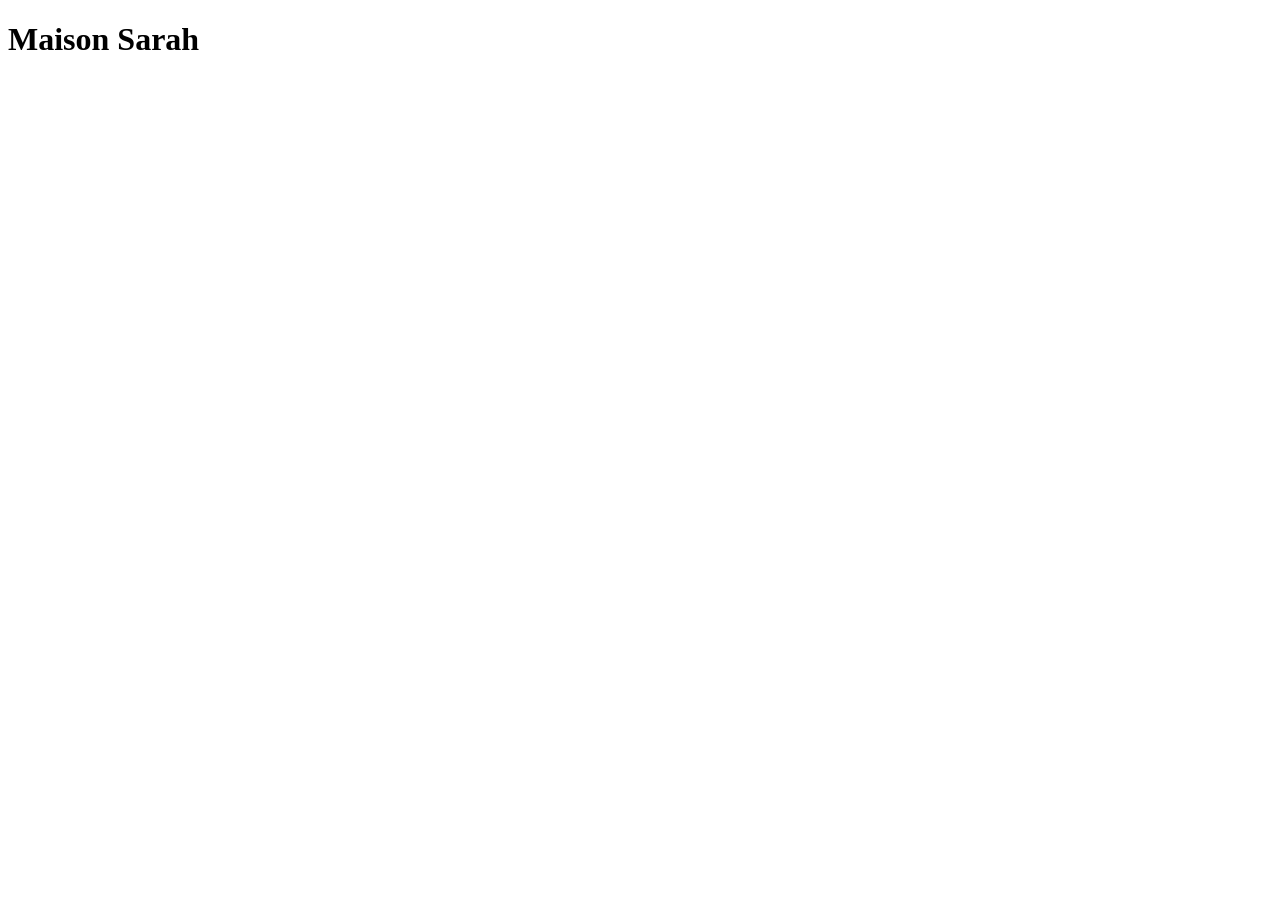
==== index.html @ 793e44ba "Create Maison Sarah home page" ====
<!doctype html>
<html lang="en">
  <head>
    <meta charset="UTF-8" />
    <meta name="viewport" content="width=device-width, initial-scale=1.0" />
    <title>Maison Sarah</title>
  </head>
  <body>
    <h1>Maison Sarah</h1>
  </body>
</html>
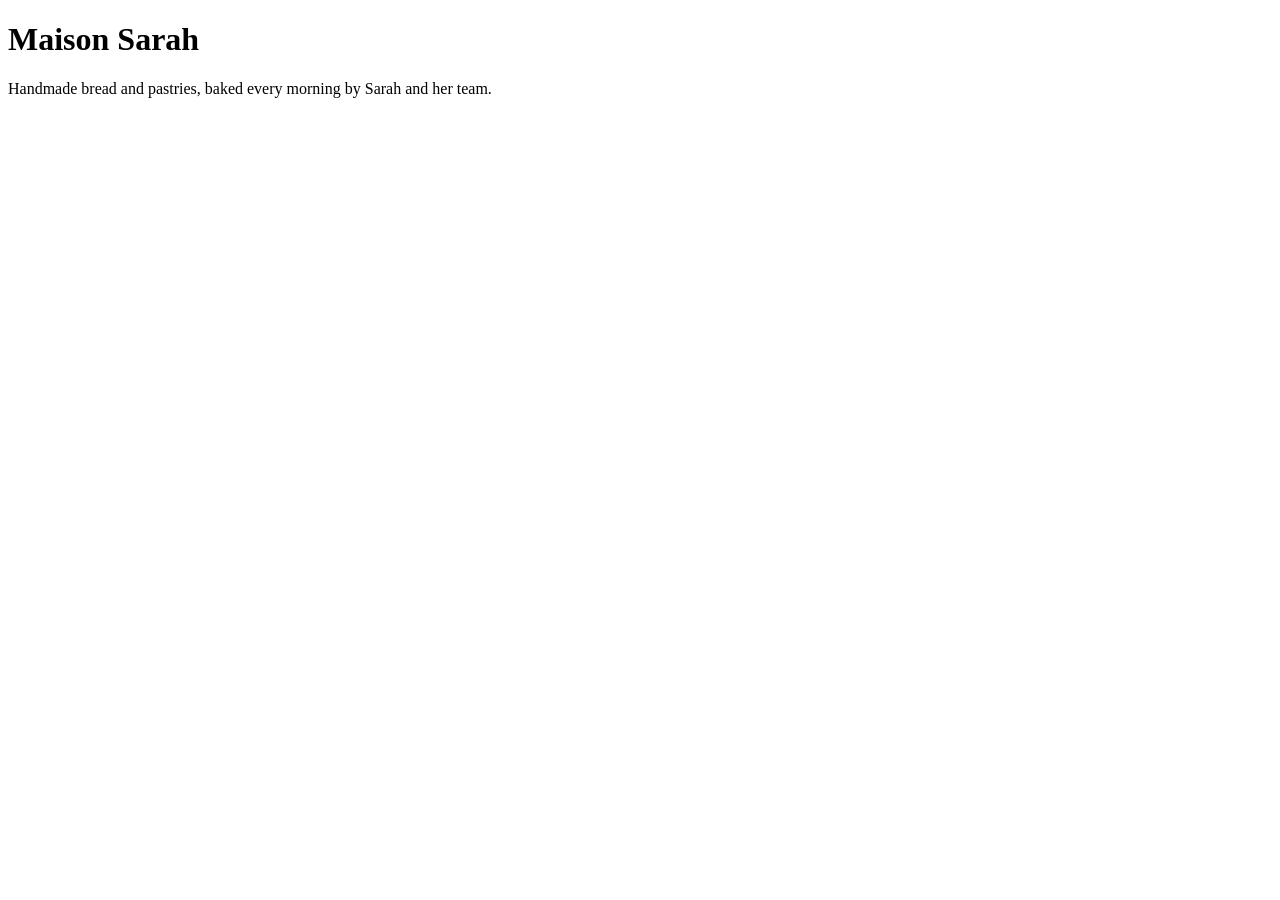
==== commit defe81e1: "Add welcome paragraph to home page" ====
--- a/index.html
+++ b/index.html
@@ -7,5 +7,8 @@
   </head>
   <body>
     <h1>Maison Sarah</h1>
+    <p>
+      Handmade bread and pastries, baked every morning by Sarah and her team.
+    </p>
   </body>
 </html>
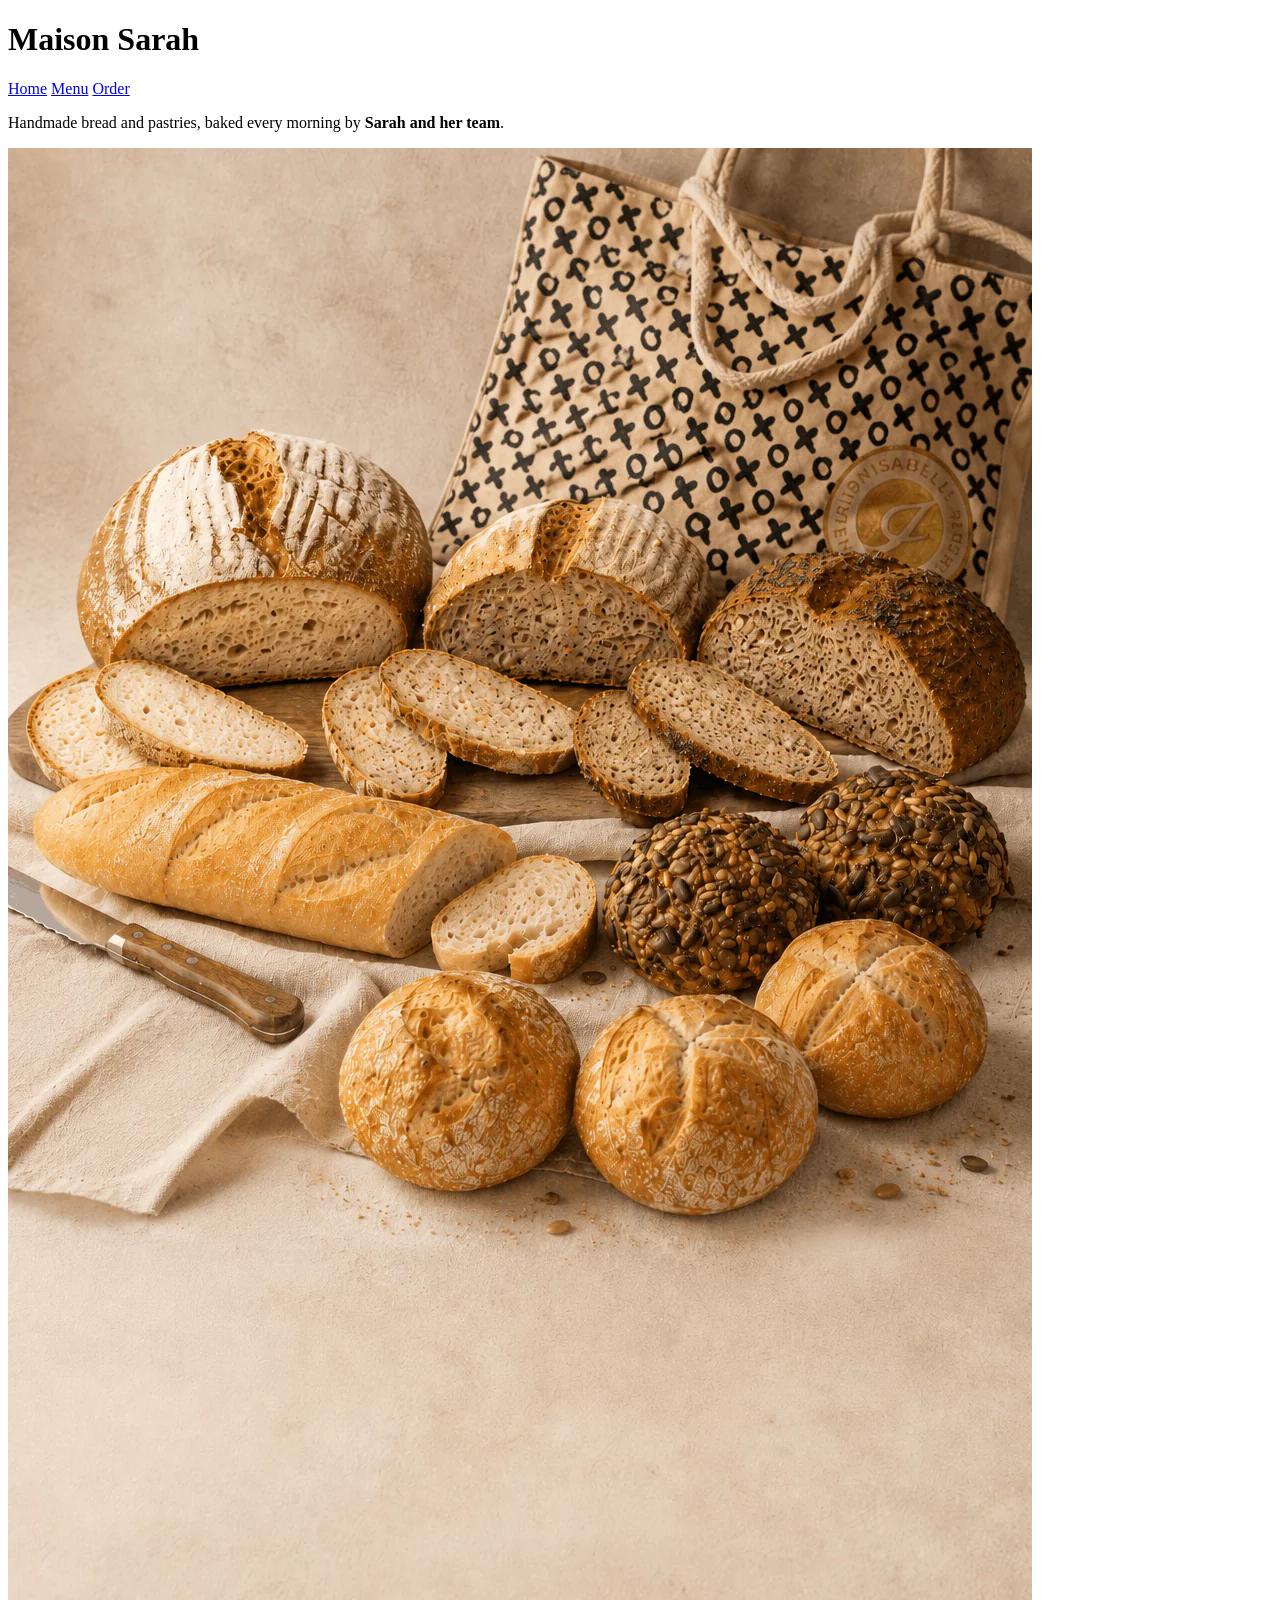
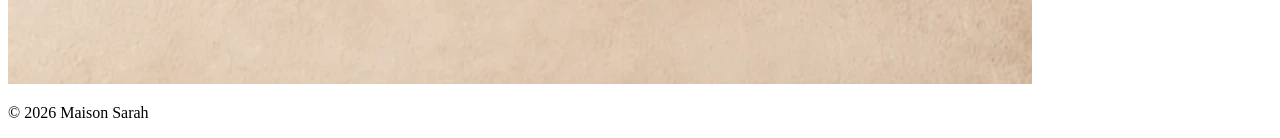
==== commit 74bbe2ed: "Add homepage structure and bakery image" ====
--- a/index.html
+++ b/index.html
@@ -5,10 +5,34 @@
     <meta name="viewport" content="width=device-width, initial-scale=1.0" />
     <title>Maison Sarah</title>
   </head>
+
   <body>
-    <h1>Maison Sarah</h1>
-    <p>
-      Handmade bread and pastries, baked every morning by Sarah and her team.
-    </p>
+    <header>
+      <h1>Maison Sarah</h1>
+
+      <nav>
+        <a href="index.html">Home</a>
+        <a href="menu.html">Menu</a>
+        <a href="order.html">Order</a>
+      </nav>
+    </header>
+
+    <main>
+      <section>
+        <p>
+          Handmade bread and pastries, baked every morning by
+          <strong>Sarah and her team</strong>.
+        </p>
+
+        <img
+          src="images/bakery.jpg.webp"
+          alt="Fresh bread displayed on a wooden table in a cozy bakery."
+        />
+      </section>
+    </main>
+
+    <footer>
+      <p>© 2026 Maison Sarah</p>
+    </footer>
   </body>
 </html>
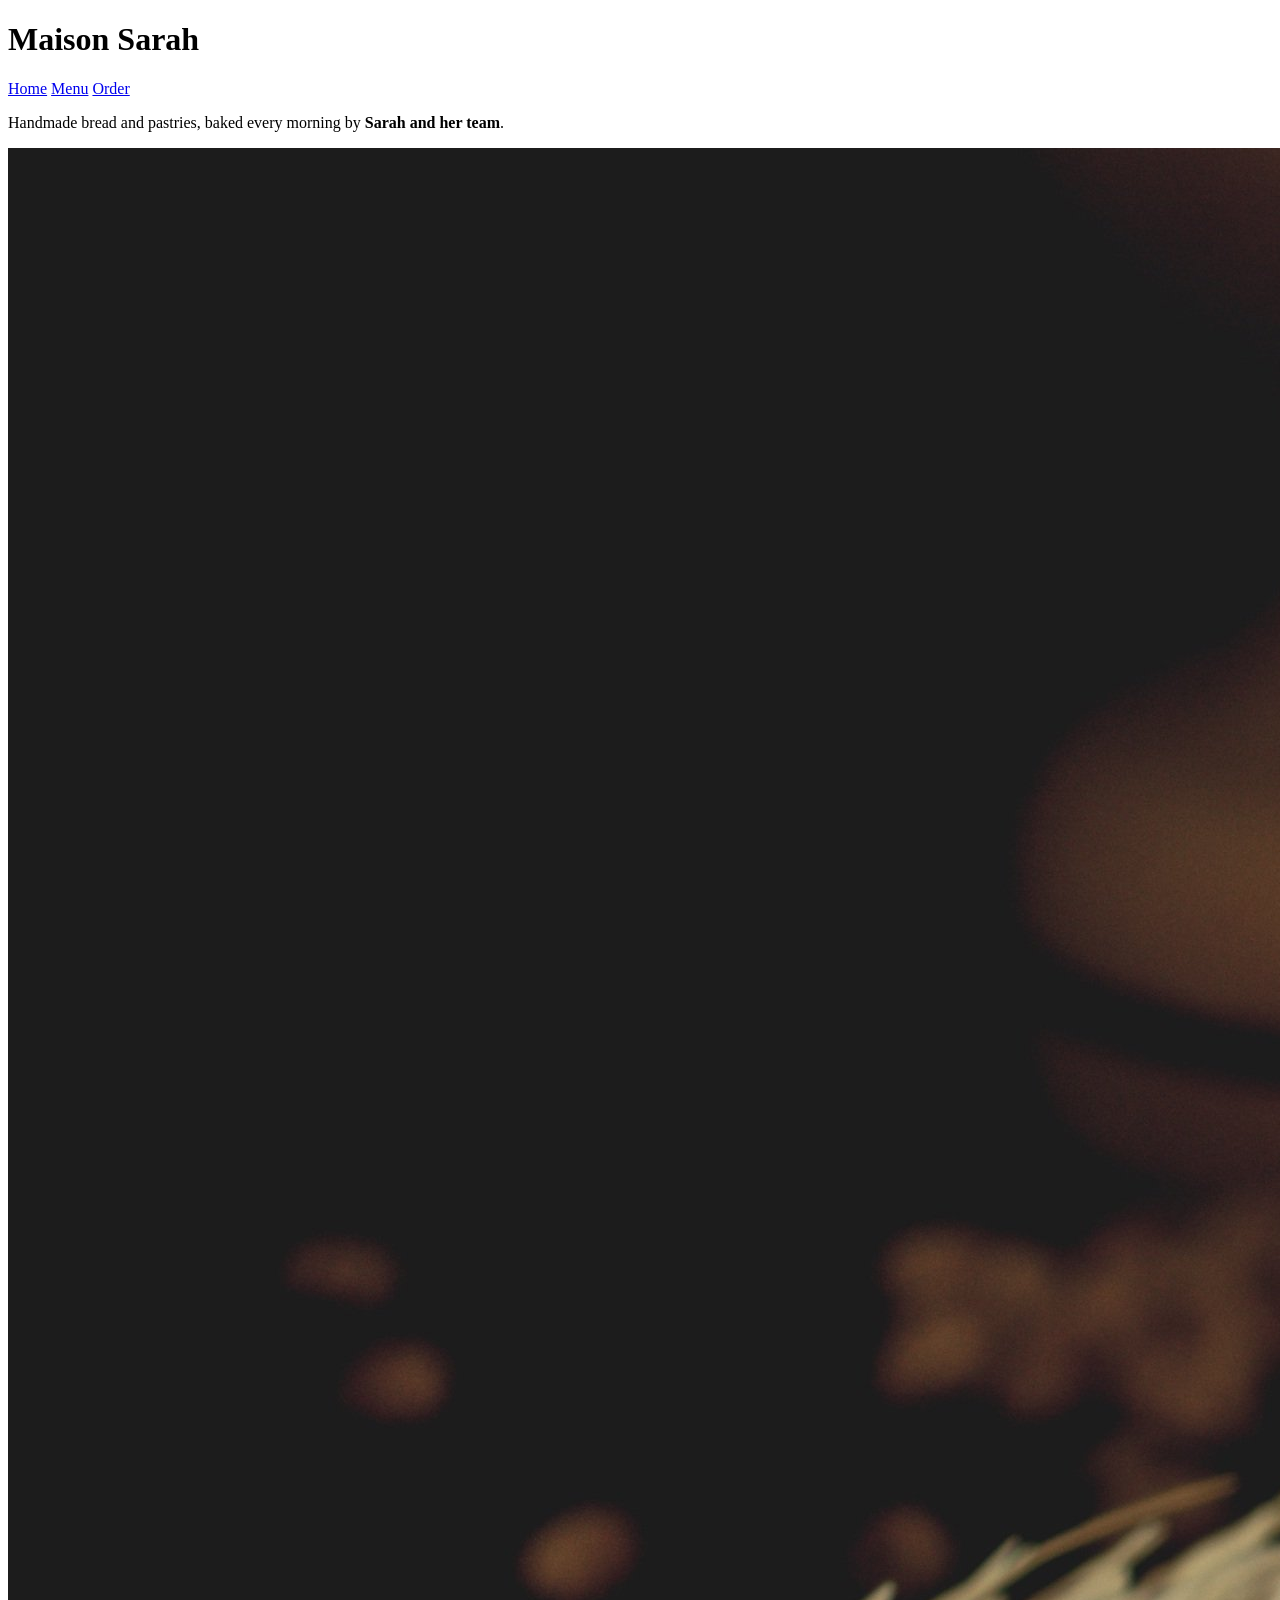
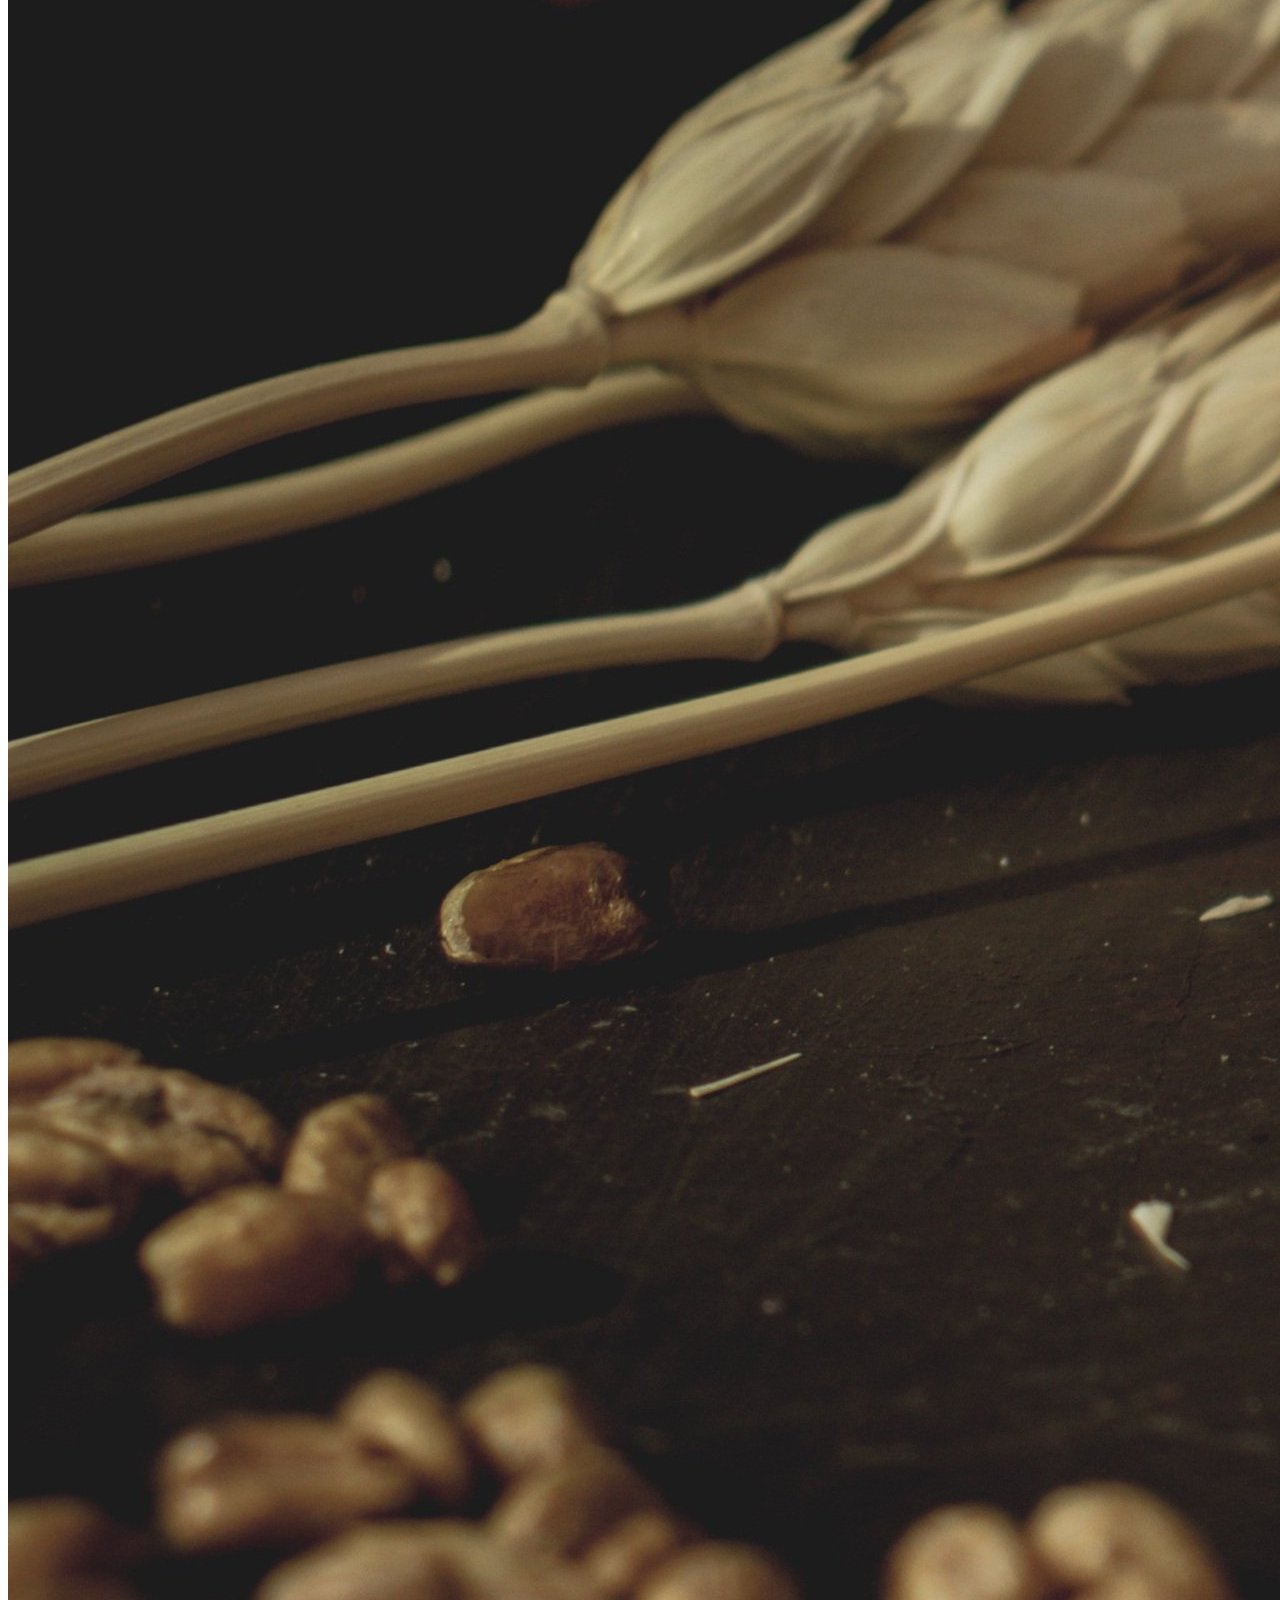
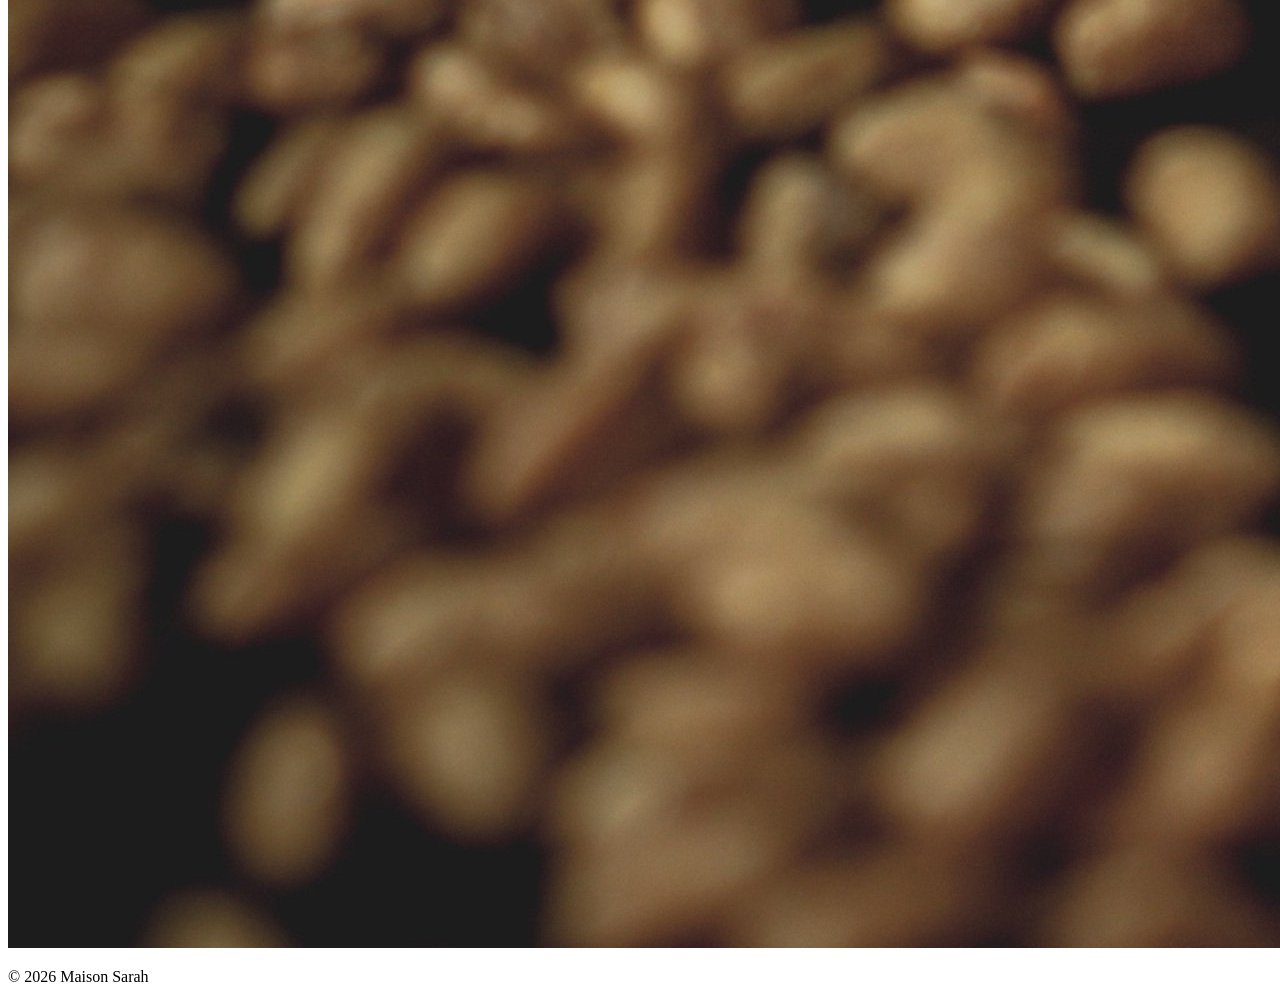
==== commit 17539985: "Replace bakery image" ====
--- a/index.html
+++ b/index.html
@@ -25,8 +25,8 @@
         </p>
 
         <img
-          src="images/bakery.jpg.webp"
-          alt="Fresh bread displayed on a wooden table in a cozy bakery."
+          src="images/bakery.jpg"
+          alt="A spoon covered with flour on a table next to freshly baked bread."
         />
       </section>
     </main>
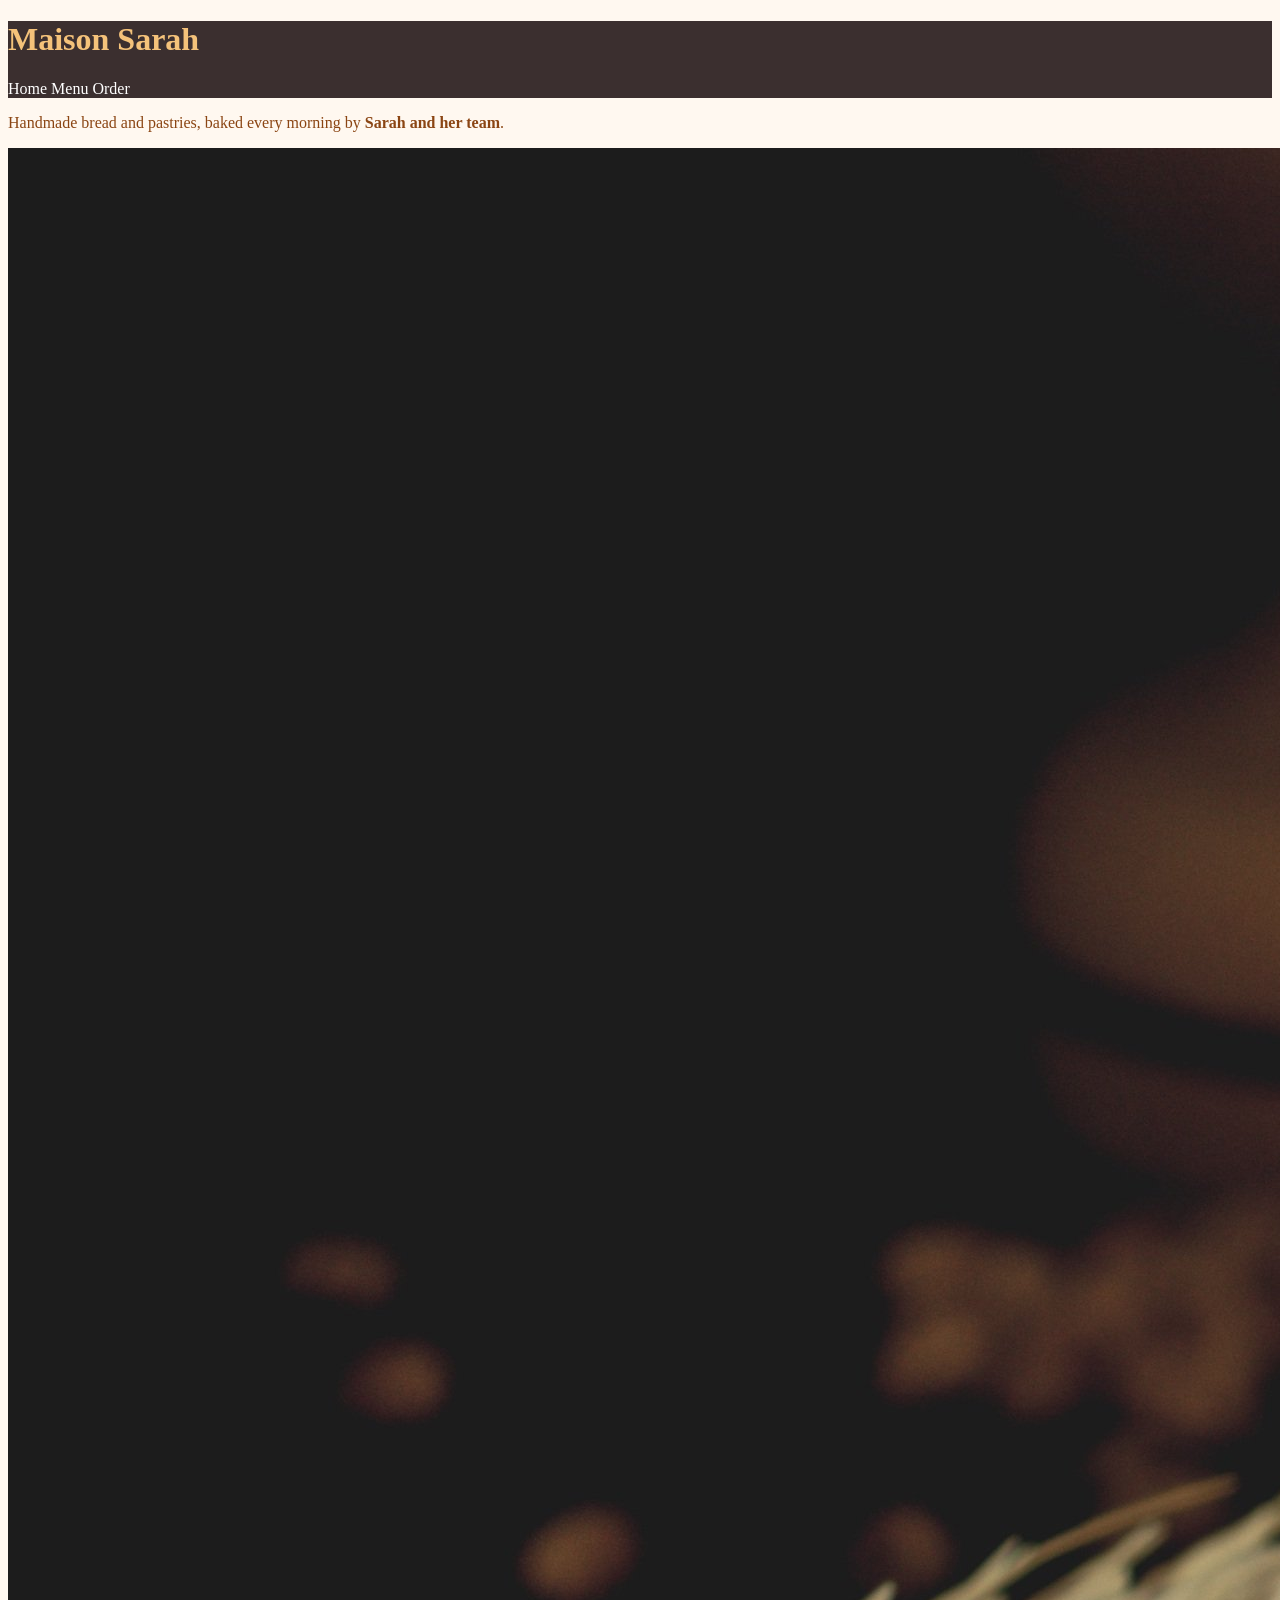
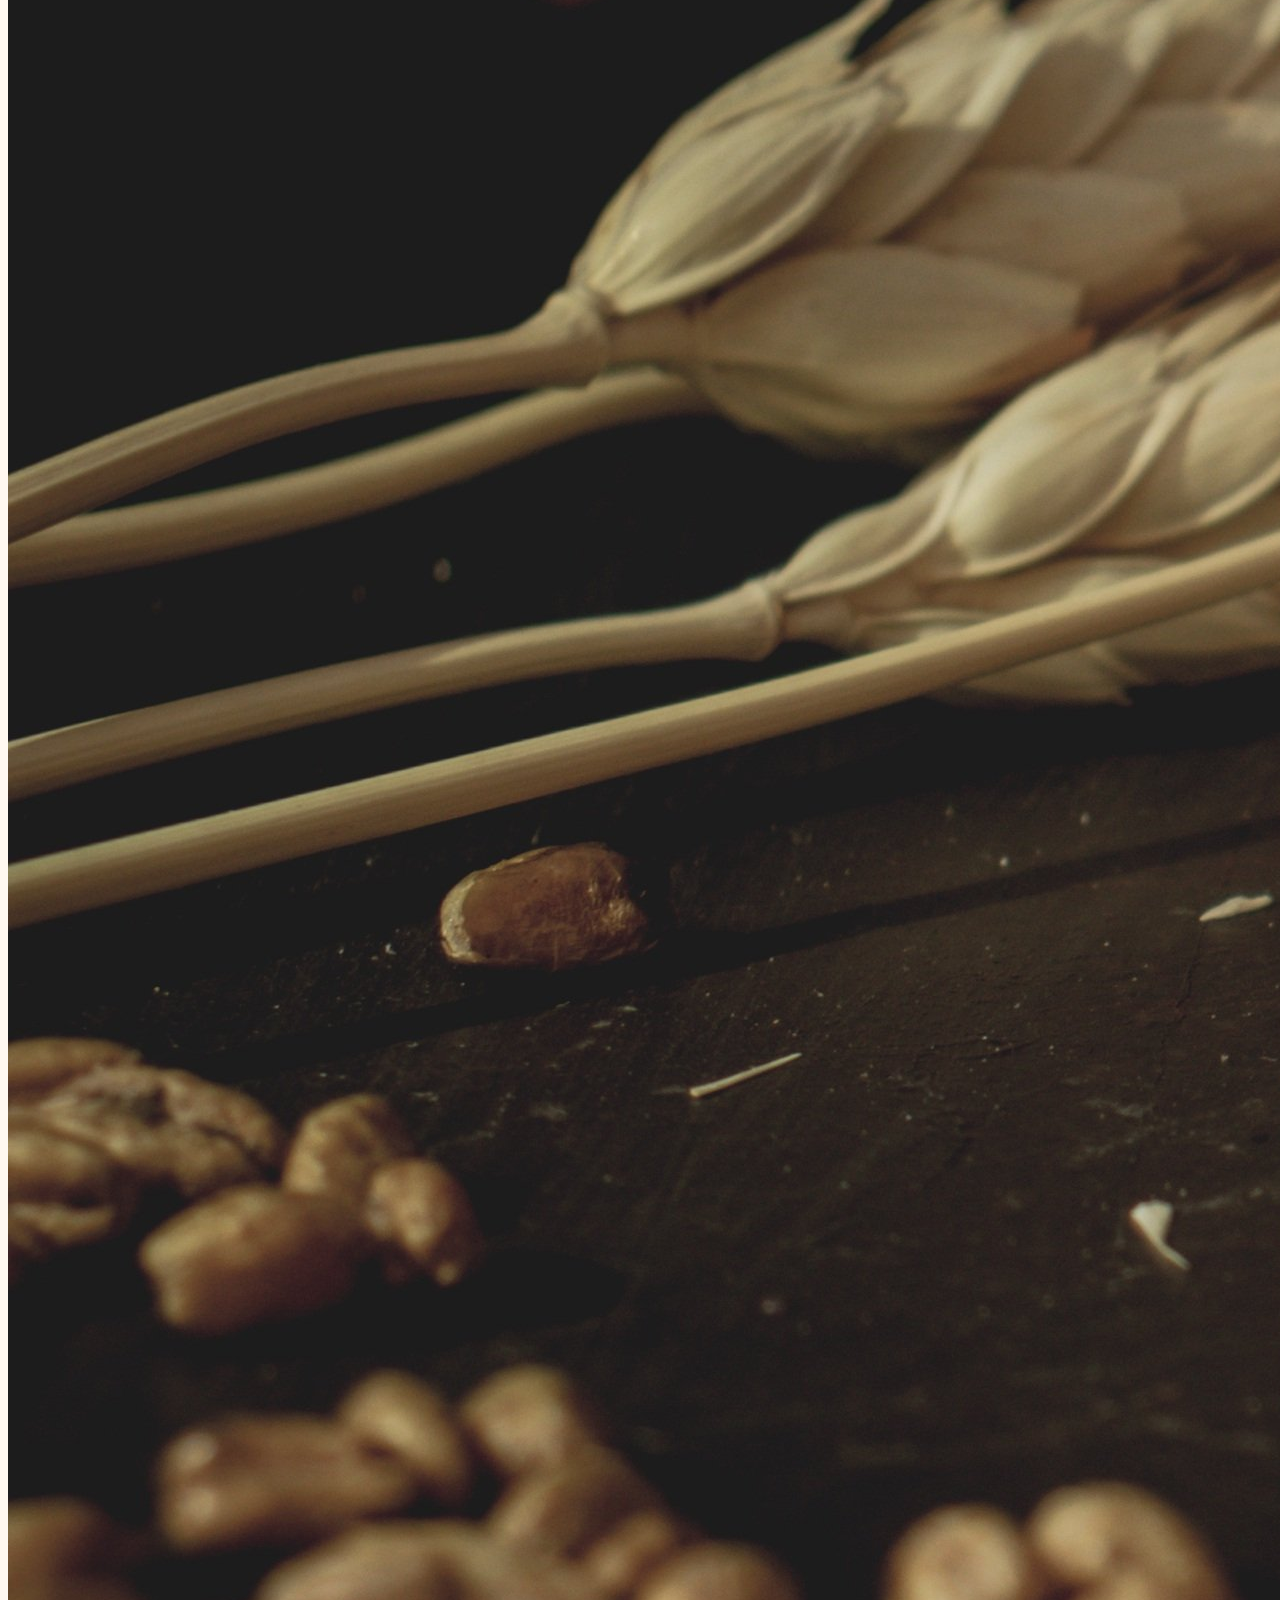
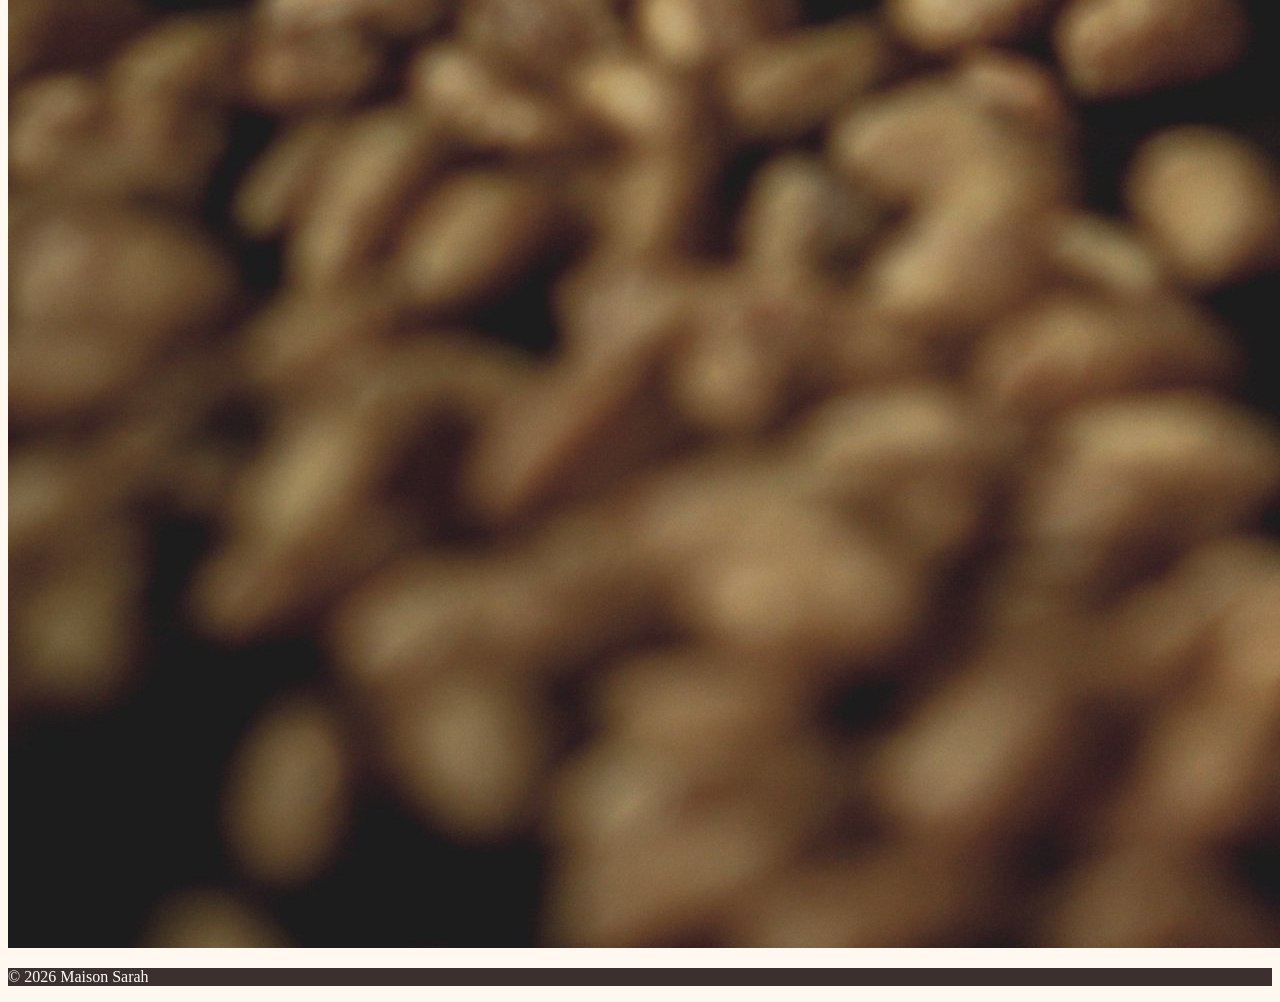
==== commit 7088c803: "Add base stylesheet with palette and nav styling" ====
--- a/index.html
+++ b/index.html
@@ -4,11 +4,12 @@
     <meta charset="UTF-8" />
     <meta name="viewport" content="width=device-width, initial-scale=1.0" />
     <title>Maison Sarah</title>
+    <link rel="stylesheet" href="styles.css" />
   </head>
 
   <body>
     <header>
-      <h1>Maison Sarah</h1>
+      <h1 class="brand">Maison Sarah</h1>
 
       <nav>
         <a href="index.html">Home</a>
@@ -19,7 +20,7 @@
 
     <main>
       <section>
-        <p>
+        <p class="tagline">
           Handmade bread and pastries, baked every morning by
           <strong>Sarah and her team</strong>.
         </p>
--- a/styles.css
+++ b/styles.css
@@ -0,0 +1,32 @@
+body {
+  background-color: #fff8f0;
+  color: #333333;
+}
+
+header,
+footer {
+  background-color: #3b2f2f;
+  color: white;
+}
+
+h1,
+h2 {
+  color: #8b4513;
+}
+
+nav a {
+  color: white;
+  text-decoration: none;
+}
+
+.brand {
+  color: #f4c27a;
+}
+
+.tagline {
+  color: #8b4513;
+}
+
+.price {
+  color: #b22222;
+}
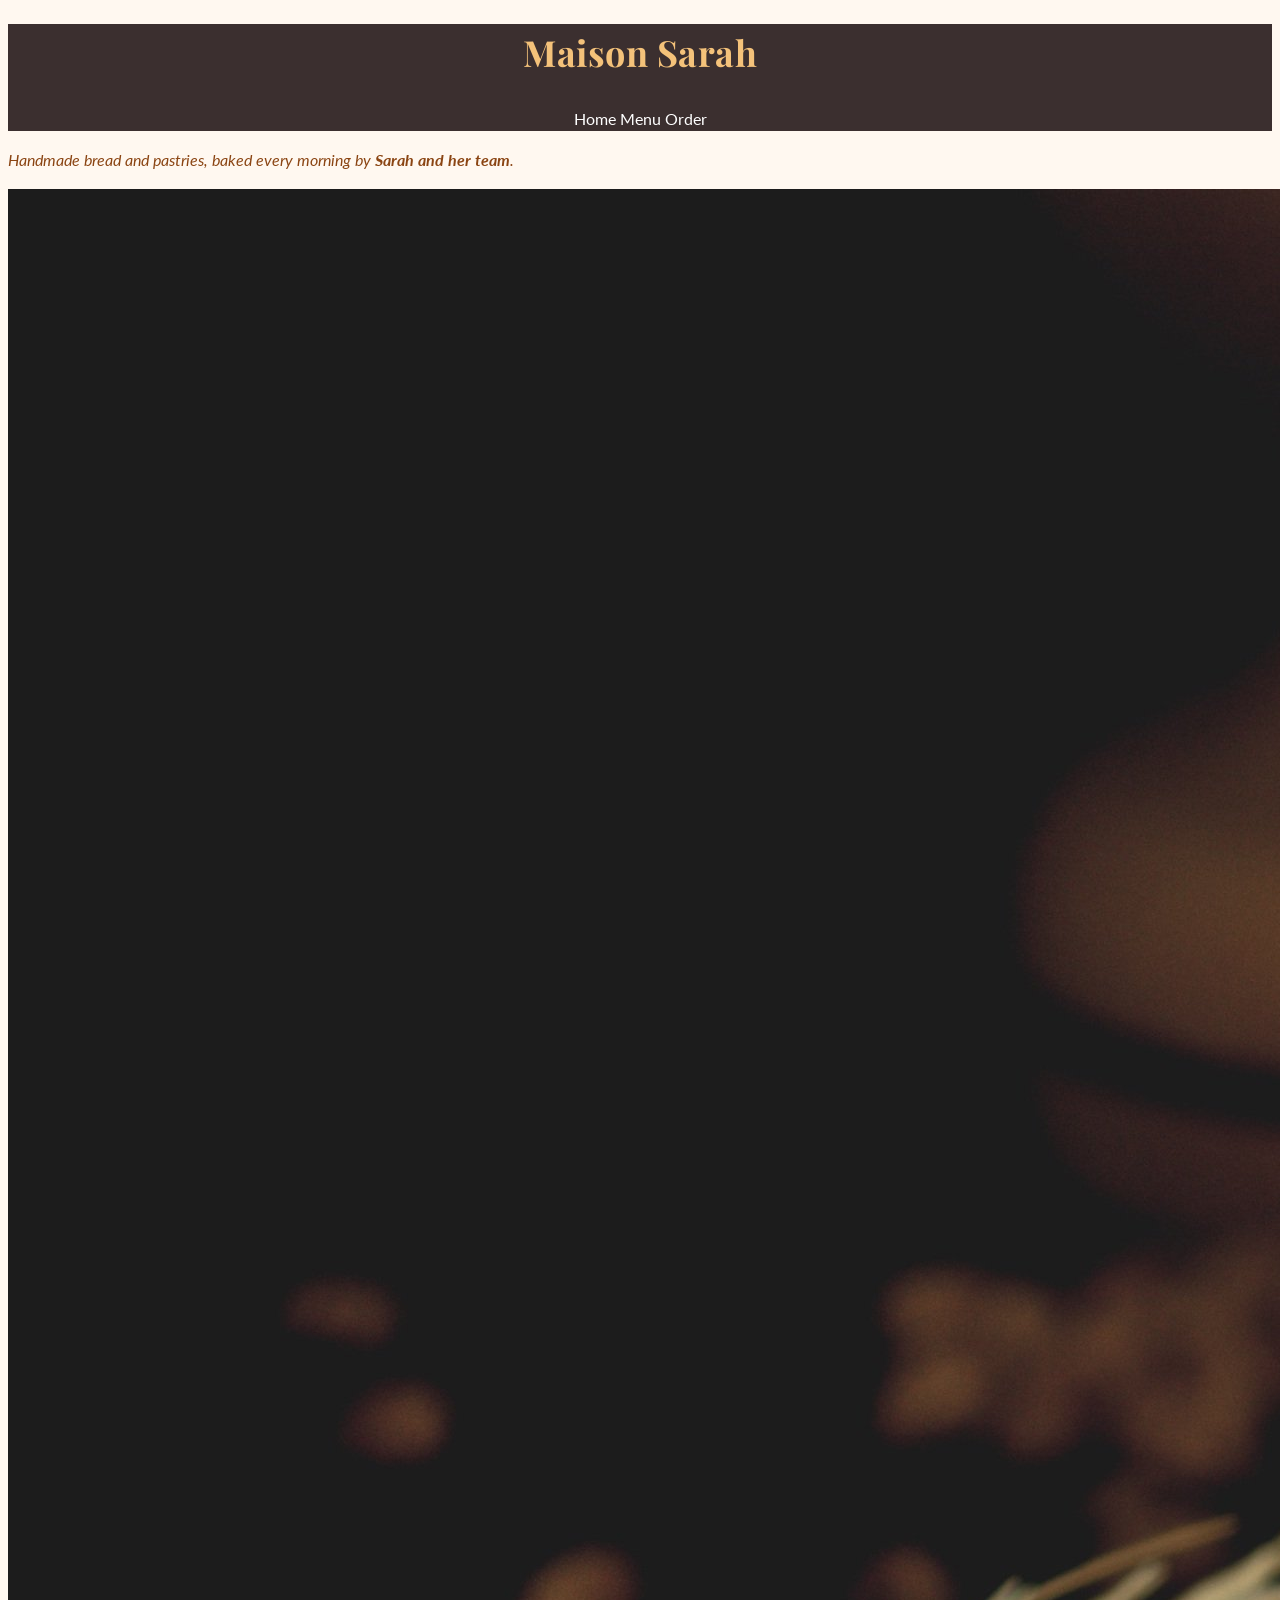
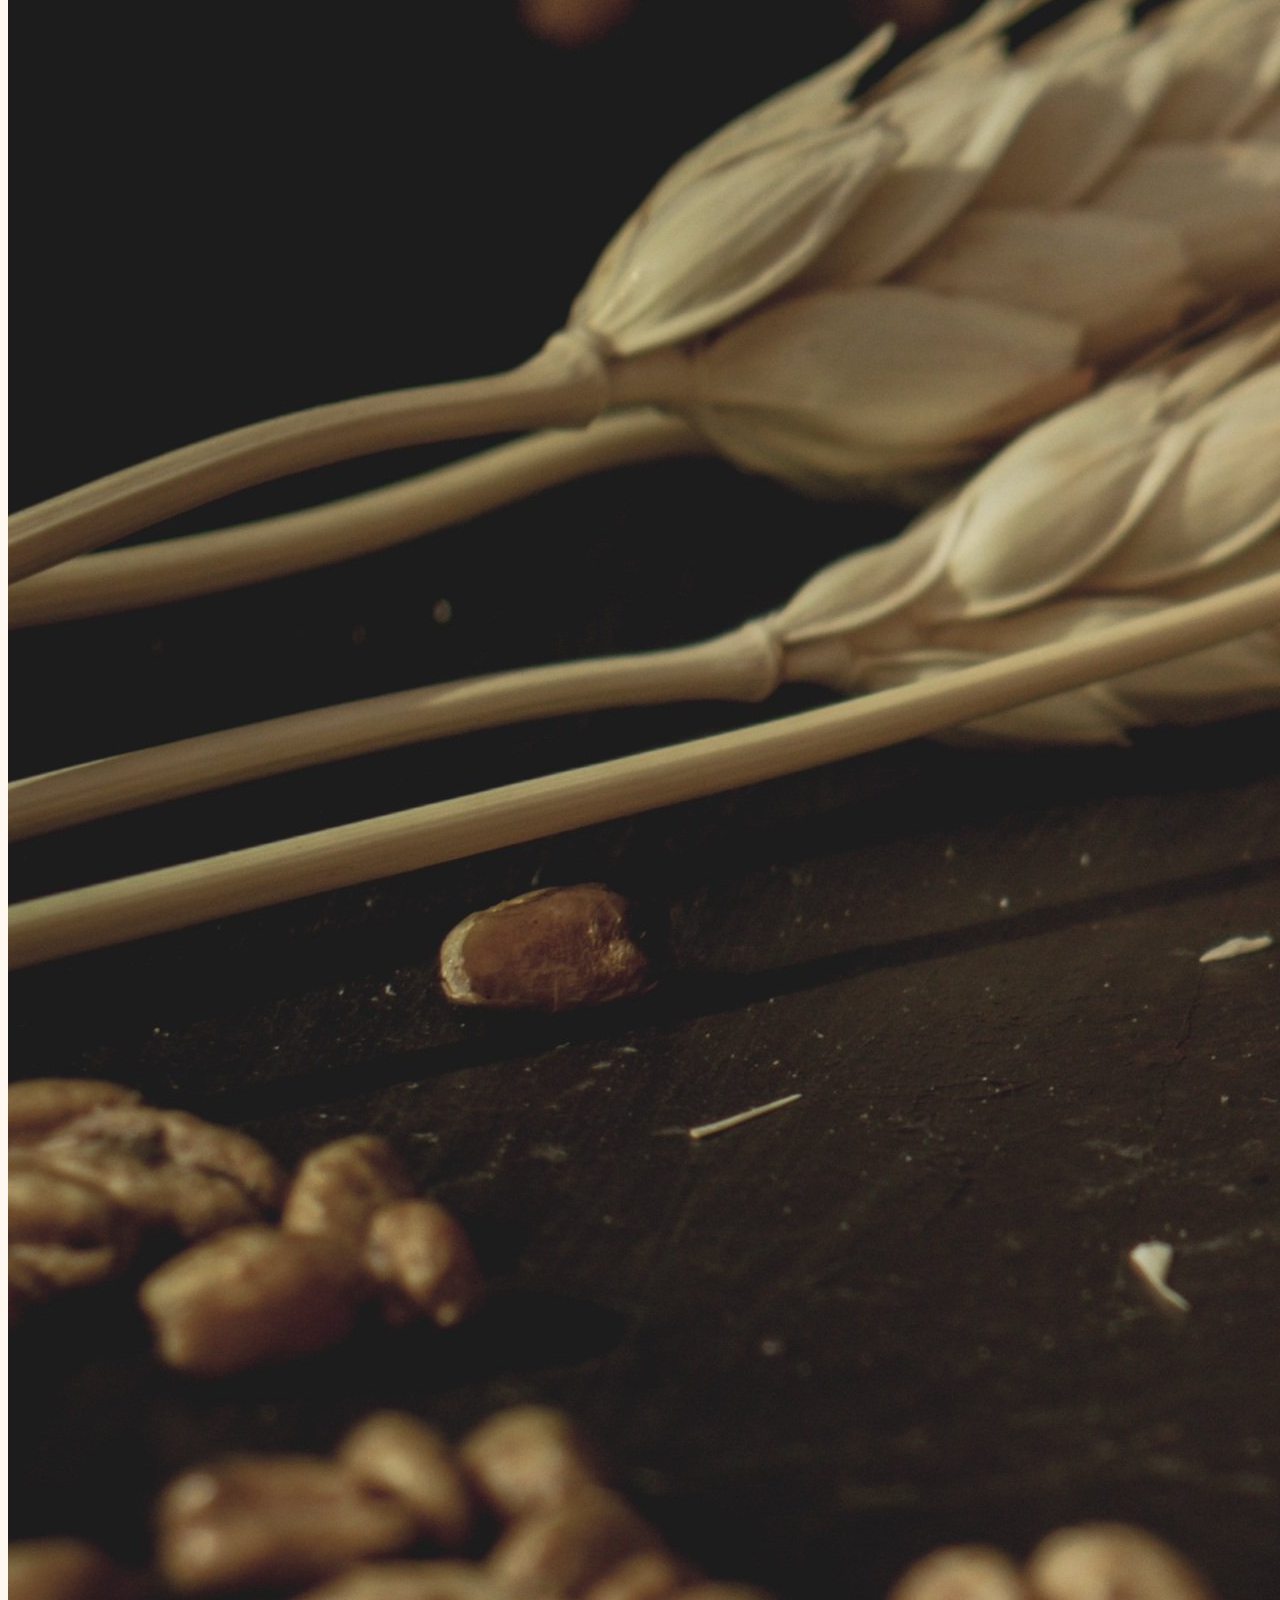
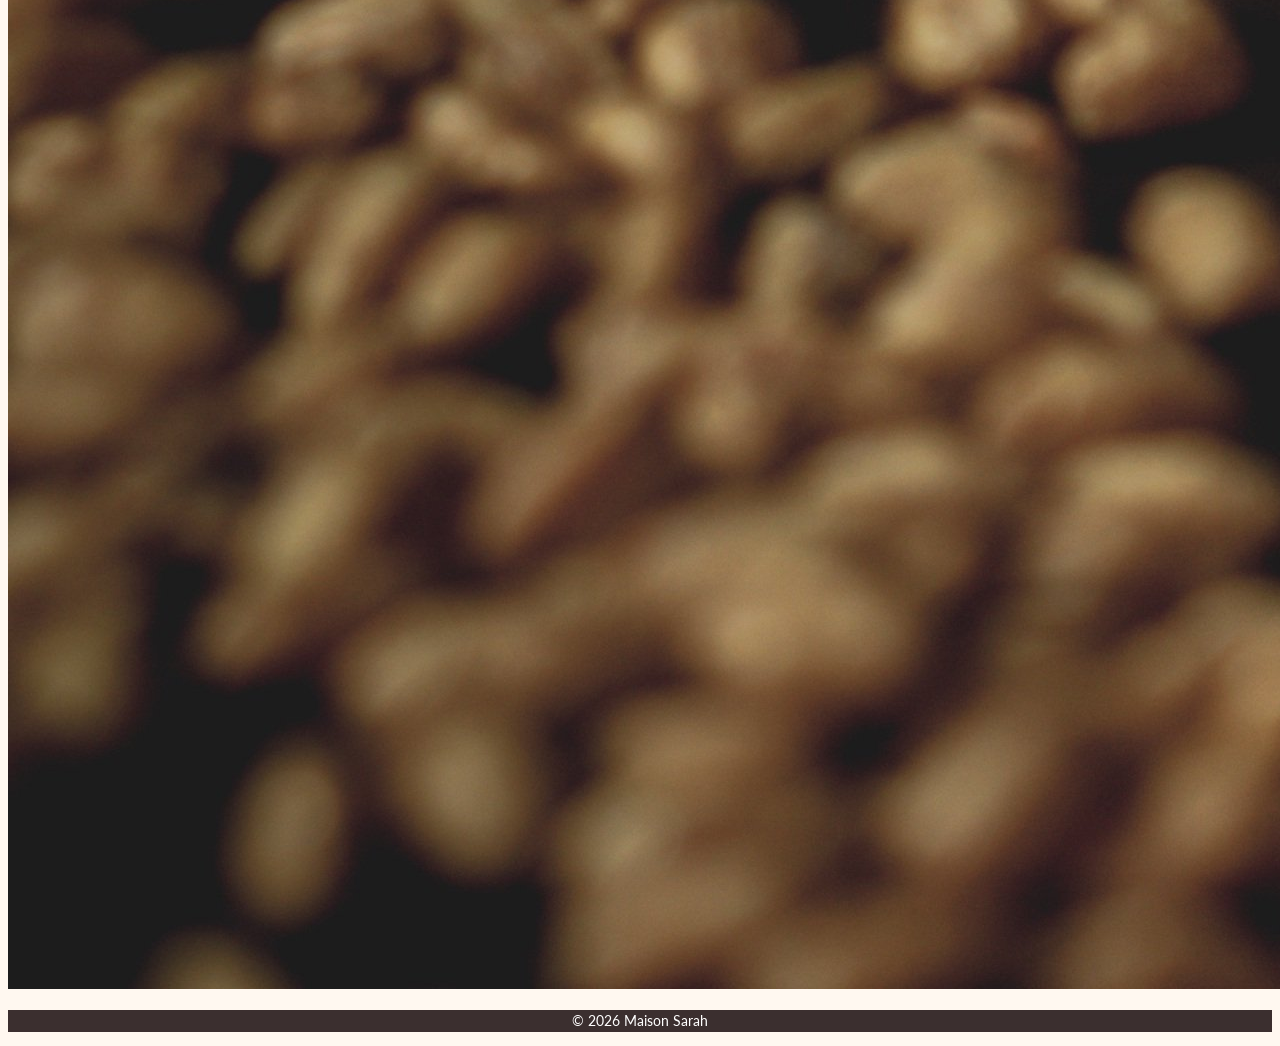
==== commit dce3e274: "Add type system with Playfair Display and Lato on a rem scale" ====
--- a/index.html
+++ b/index.html
@@ -4,6 +4,12 @@
     <meta charset="UTF-8" />
     <meta name="viewport" content="width=device-width, initial-scale=1.0" />
     <title>Maison Sarah</title>
+    <link rel="preconnect" href="https://fonts.googleapis.com" />
+    <link rel="preconnect" href="https://fonts.gstatic.com" crossorigin />
+    <link
+      href="https://fonts.googleapis.com/css2?family=Lato:wght@400;700&family=Playfair+Display:wght@600;700&display=swap"
+      rel="stylesheet"
+    />
     <link rel="stylesheet" href="styles.css" />
   </head>
 
--- a/styles.css
+++ b/styles.css
@@ -1,12 +1,35 @@
+html {
+  font-size: 62.5%;
+}
+
 body {
+  font-family: "Lato", sans-serif;
+  font-size: 1.6rem;
+  line-height: 1.6;
   background-color: #fff8f0;
   color: #333333;
+}
+
+h1,
+h2,
+.brand {
+  font-family: "Playfair Display", serif;
+}
+
+h1 {
+  font-size: 3.6rem;
+  letter-spacing: 0.05rem;
+}
+
+h2 {
+  font-size: 2.4rem;
 }
 
 header,
 footer {
   background-color: #3b2f2f;
   color: white;
+  text-align: center;
 }
 
 h1,
@@ -20,13 +43,21 @@
 }
 
 .brand {
+  font-family: "Playfair Display", serif;
+  font-size: 3.6rem;
+  font-weight: 700;
   color: #f4c27a;
 }
 
 .tagline {
   color: #8b4513;
+  font-style: italic;
 }
 
 .price {
   color: #b22222;
 }
+
+footer {
+  font-size: 1.4rem;
+}
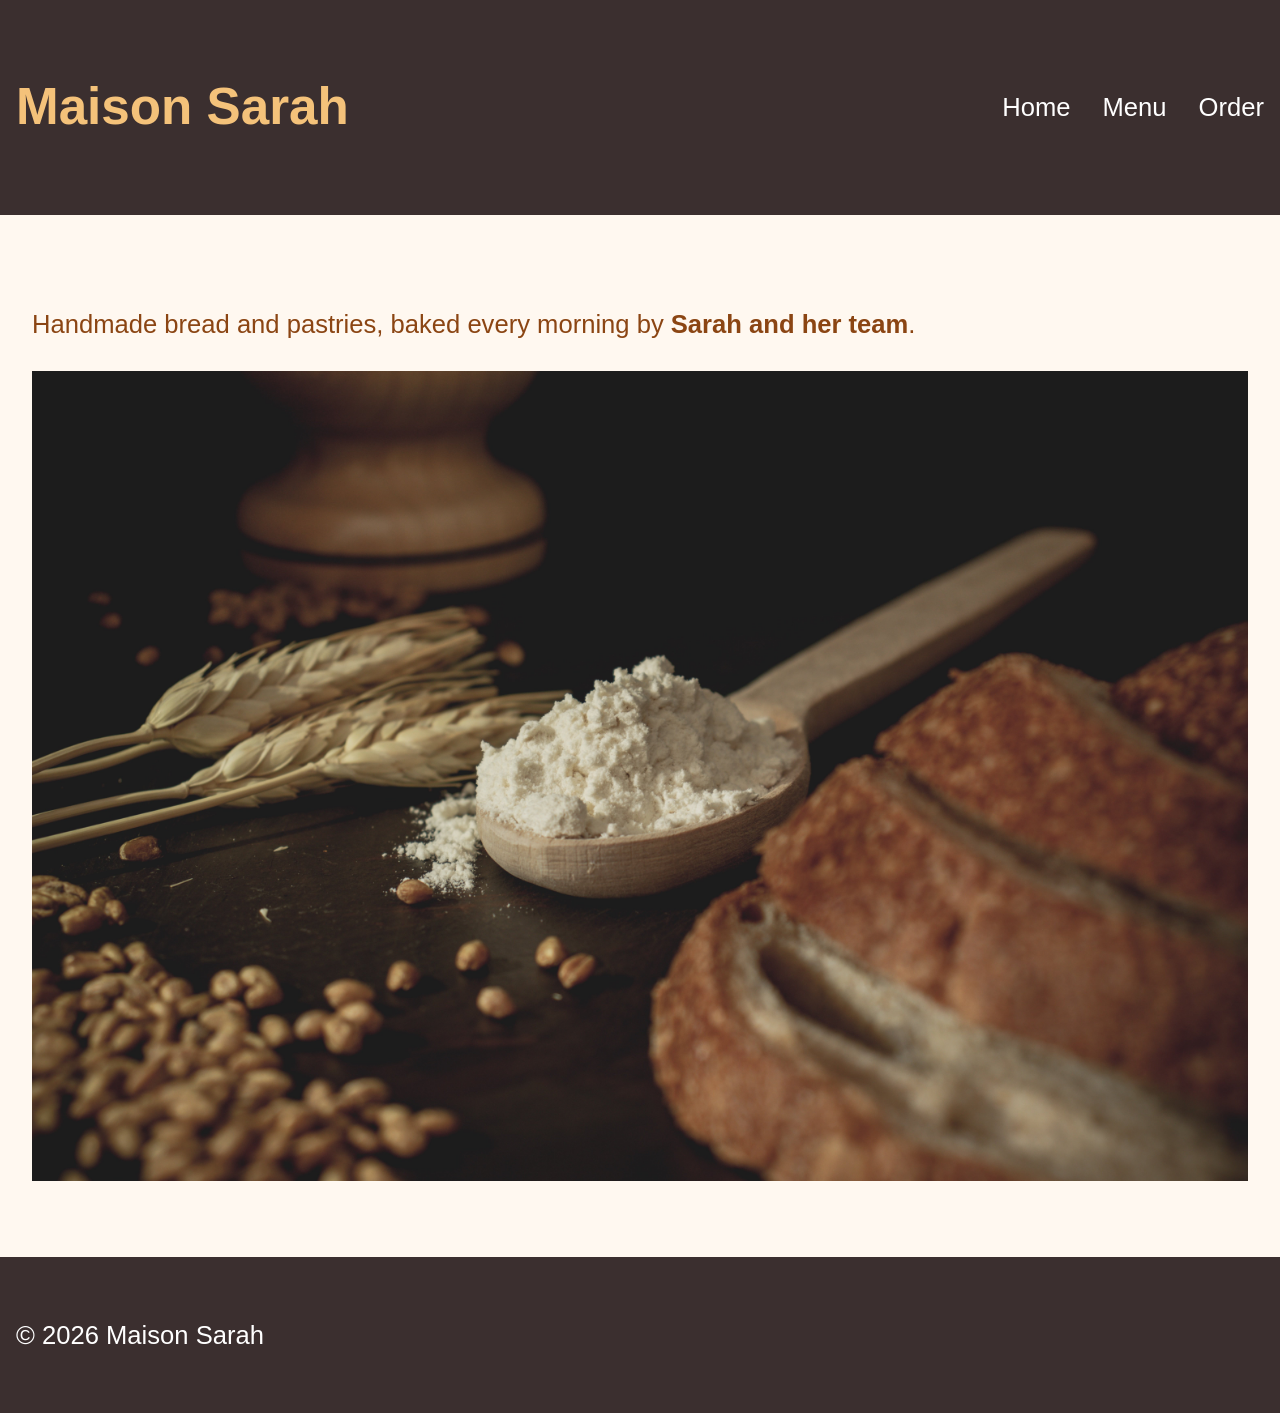
==== commit f8cb71f6: "Add container, flexbox nav, and weekend specials card row" ====
--- a/index.html
+++ b/index.html
@@ -4,28 +4,24 @@
     <meta charset="UTF-8" />
     <meta name="viewport" content="width=device-width, initial-scale=1.0" />
     <title>Maison Sarah</title>
-    <link rel="preconnect" href="https://fonts.googleapis.com" />
-    <link rel="preconnect" href="https://fonts.gstatic.com" crossorigin />
-    <link
-      href="https://fonts.googleapis.com/css2?family=Lato:wght@400;700&family=Playfair+Display:wght@600;700&display=swap"
-      rel="stylesheet"
-    />
     <link rel="stylesheet" href="styles.css" />
   </head>
 
   <body>
     <header>
-      <h1 class="brand">Maison Sarah</h1>
+      <div class="container header-bar">
+        <h1 class="brand">Maison Sarah</h1>
 
-      <nav>
-        <a href="index.html">Home</a>
-        <a href="menu.html">Menu</a>
-        <a href="order.html">Order</a>
-      </nav>
+        <nav>
+          <a href="index.html">Home</a>
+          <a href="menu.html">Menu</a>
+          <a href="order.html">Order</a>
+        </nav>
+      </div>
     </header>
 
     <main>
-      <section>
+      <section class="container">
         <p class="tagline">
           Handmade bread and pastries, baked every morning by
           <strong>Sarah and her team</strong>.
--- a/styles.css
+++ b/styles.css
@@ -1,8 +1,9 @@
-html {
-  font-size: 62.5%;
+* {
+  box-sizing: border-box;
 }
 
 body {
+  margin: 0;
   font-family: "Lato", sans-serif;
   font-size: 1.6rem;
   line-height: 1.6;
@@ -10,26 +11,10 @@
   color: #333333;
 }
 
-h1,
-h2,
-.brand {
-  font-family: "Playfair Display", serif;
-}
-
-h1 {
-  font-size: 3.6rem;
-  letter-spacing: 0.05rem;
-}
-
-h2 {
-  font-size: 2.4rem;
-}
-
 header,
 footer {
   background-color: #3b2f2f;
   color: white;
-  text-align: center;
 }
 
 h1,
@@ -43,21 +28,54 @@
 }
 
 .brand {
-  font-family: "Playfair Display", serif;
-  font-size: 3.6rem;
-  font-weight: 700;
   color: #f4c27a;
 }
 
 .tagline {
   color: #8b4513;
-  font-style: italic;
 }
 
 .price {
   color: #b22222;
 }
+.container {
+  max-width: 120rem;
+  margin: 0 auto;
+  padding: 0 2rem;
+}
+.header-bar {
+  display: flex;
+  justify-content: space-between;
+  align-items: center;
+  padding: 2rem 1rem;
+}
+nav {
+  display: flex;
+  gap: 2rem;
+}
+main {
+  padding: 4rem 0;
+}
 
 footer {
-  font-size: 1.4rem;
+  padding: 2rem 1rem;
 }
+img {
+  max-width: 100%;
+}
+.card-row {
+  display: flex;
+  flex-wrap: wrap;
+  gap: 2rem;
+}
+
+.card {
+  width: 30rem;
+  padding: 2rem;
+  background-color: white;
+}
+
+.card img {
+  width: 100%;
+  height: auto;
+}
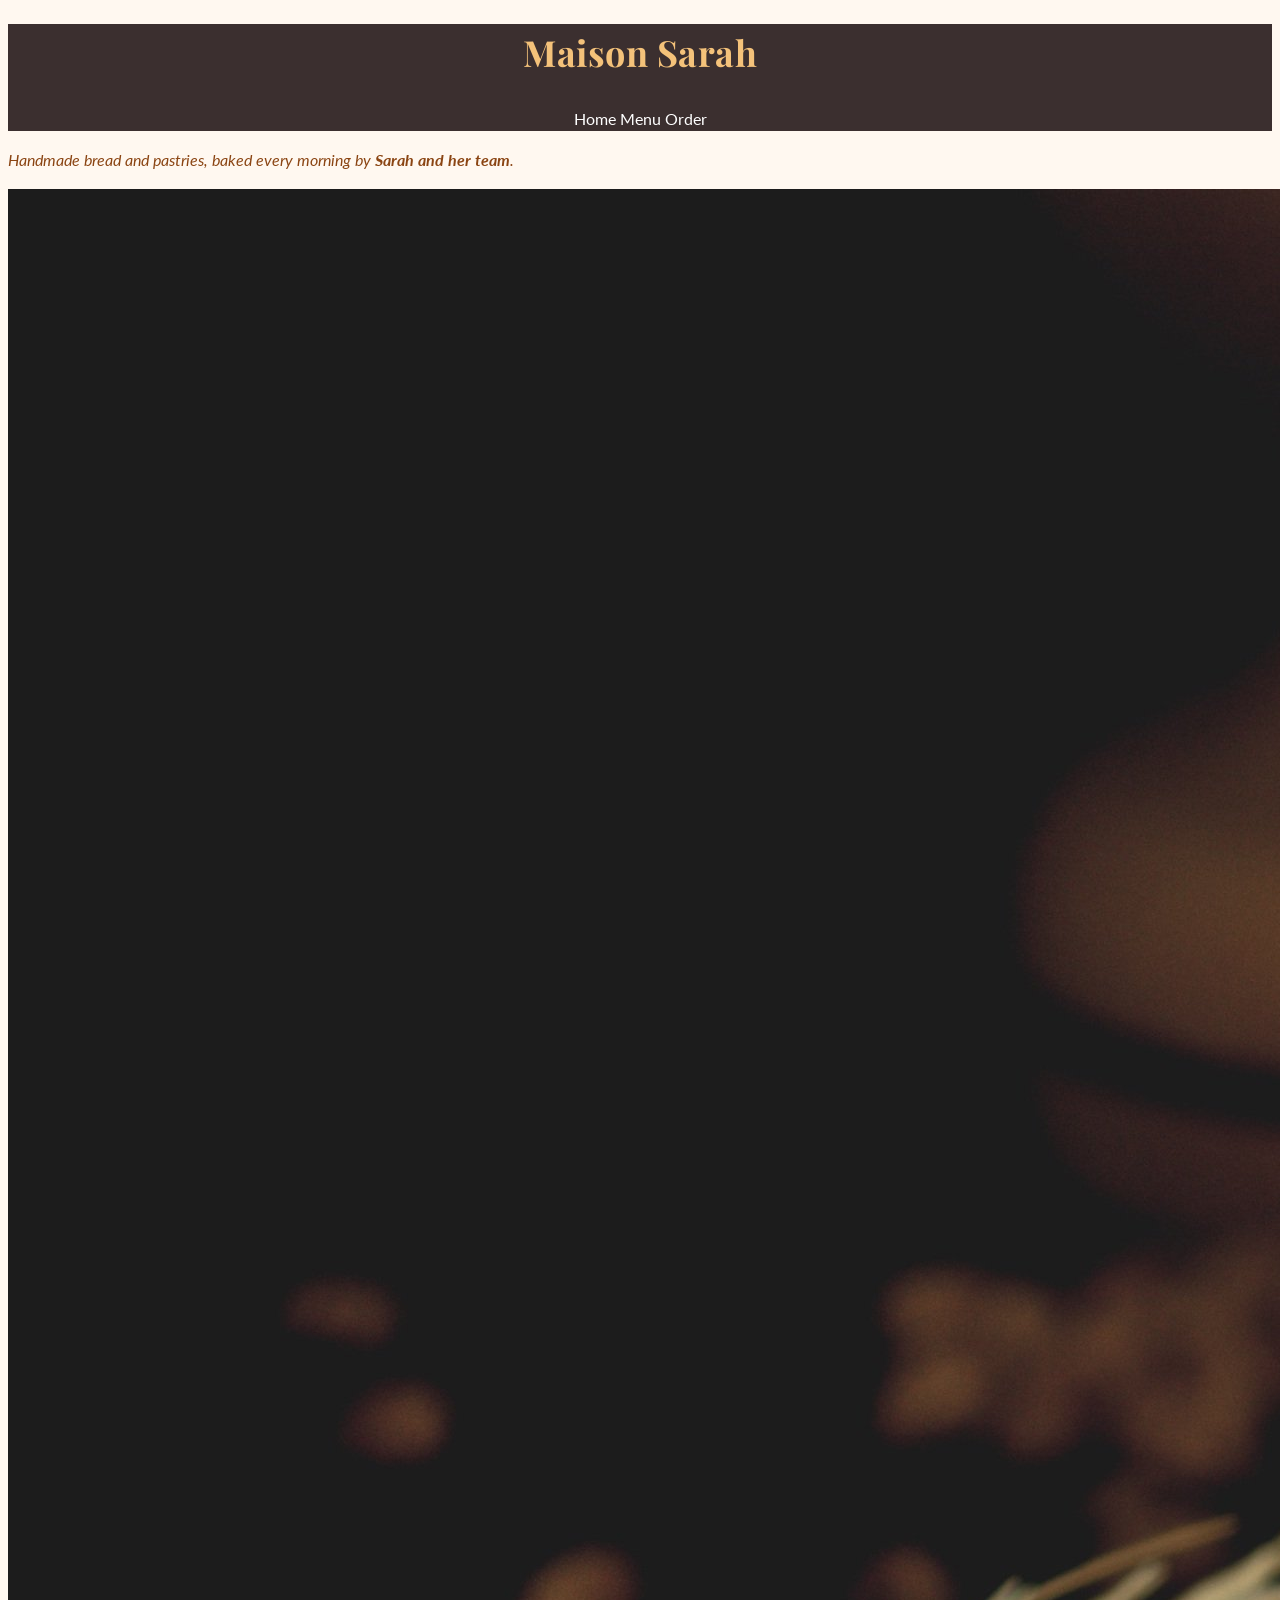
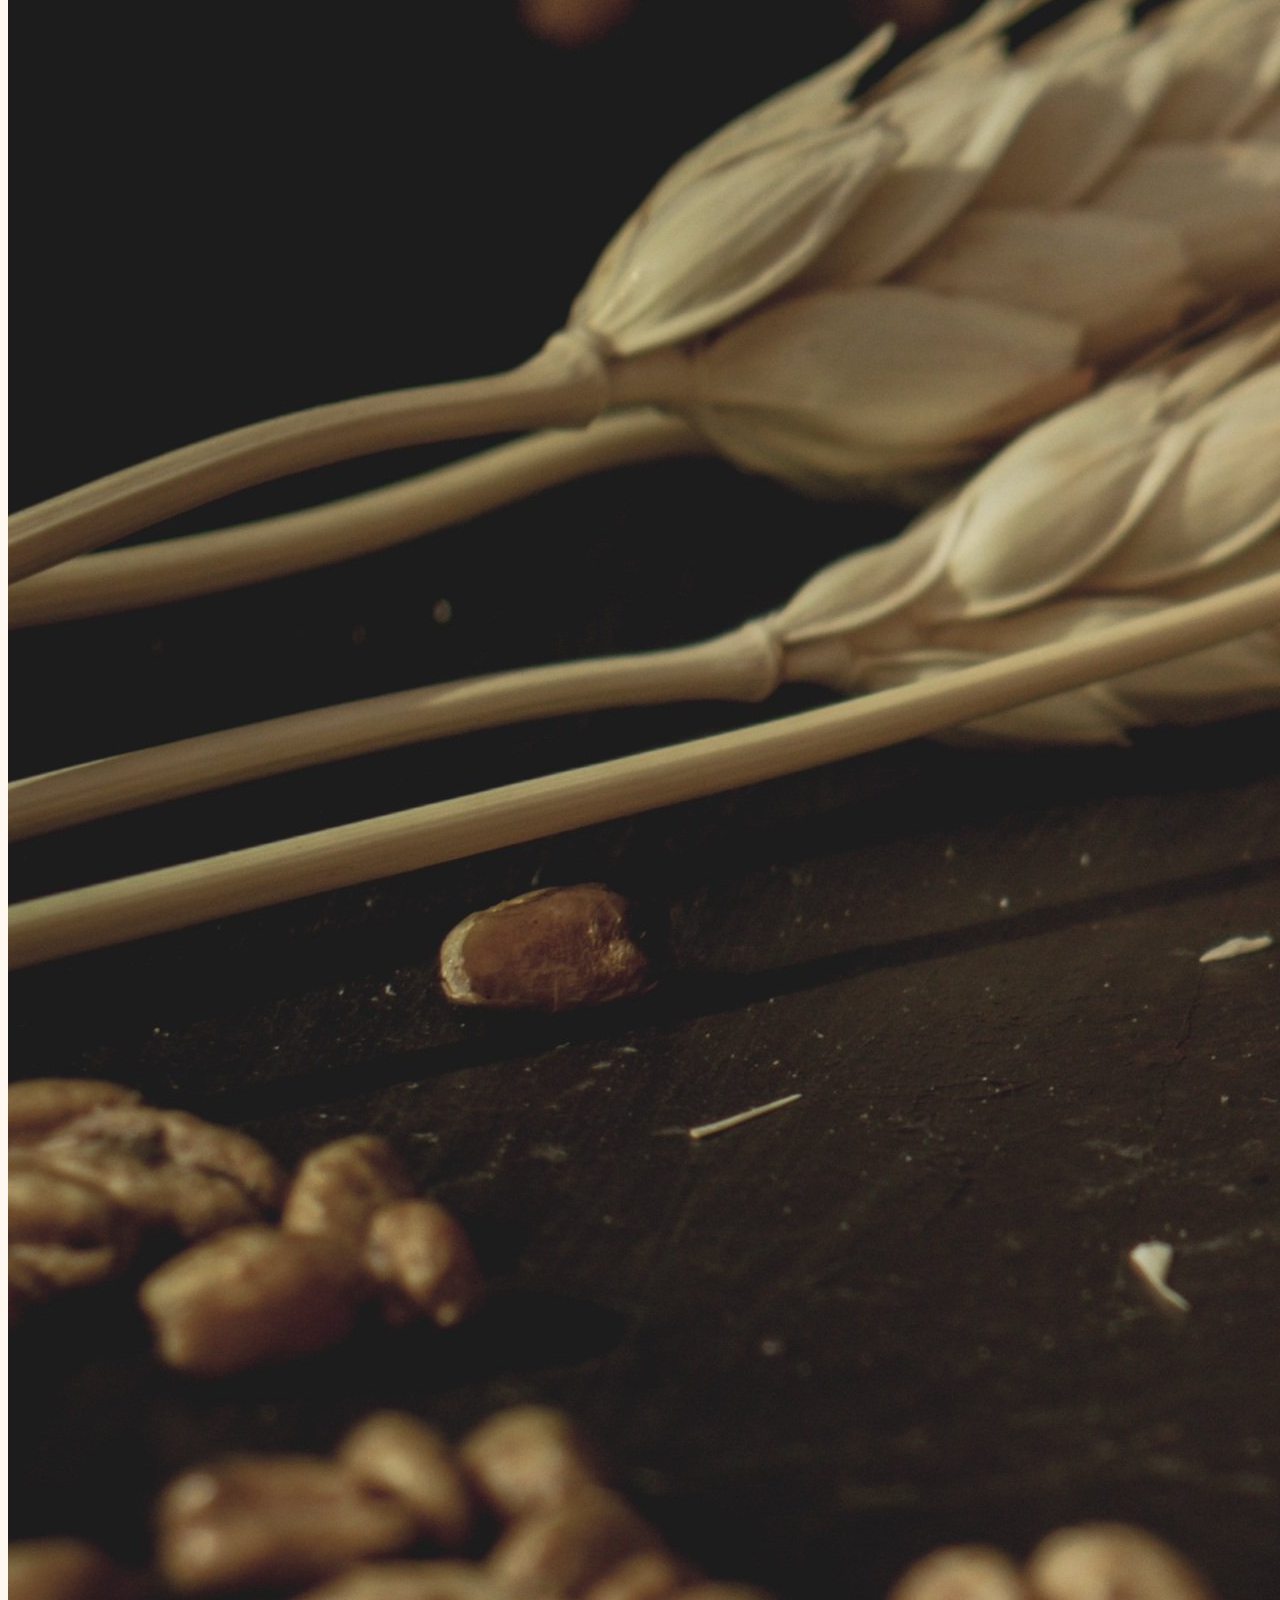
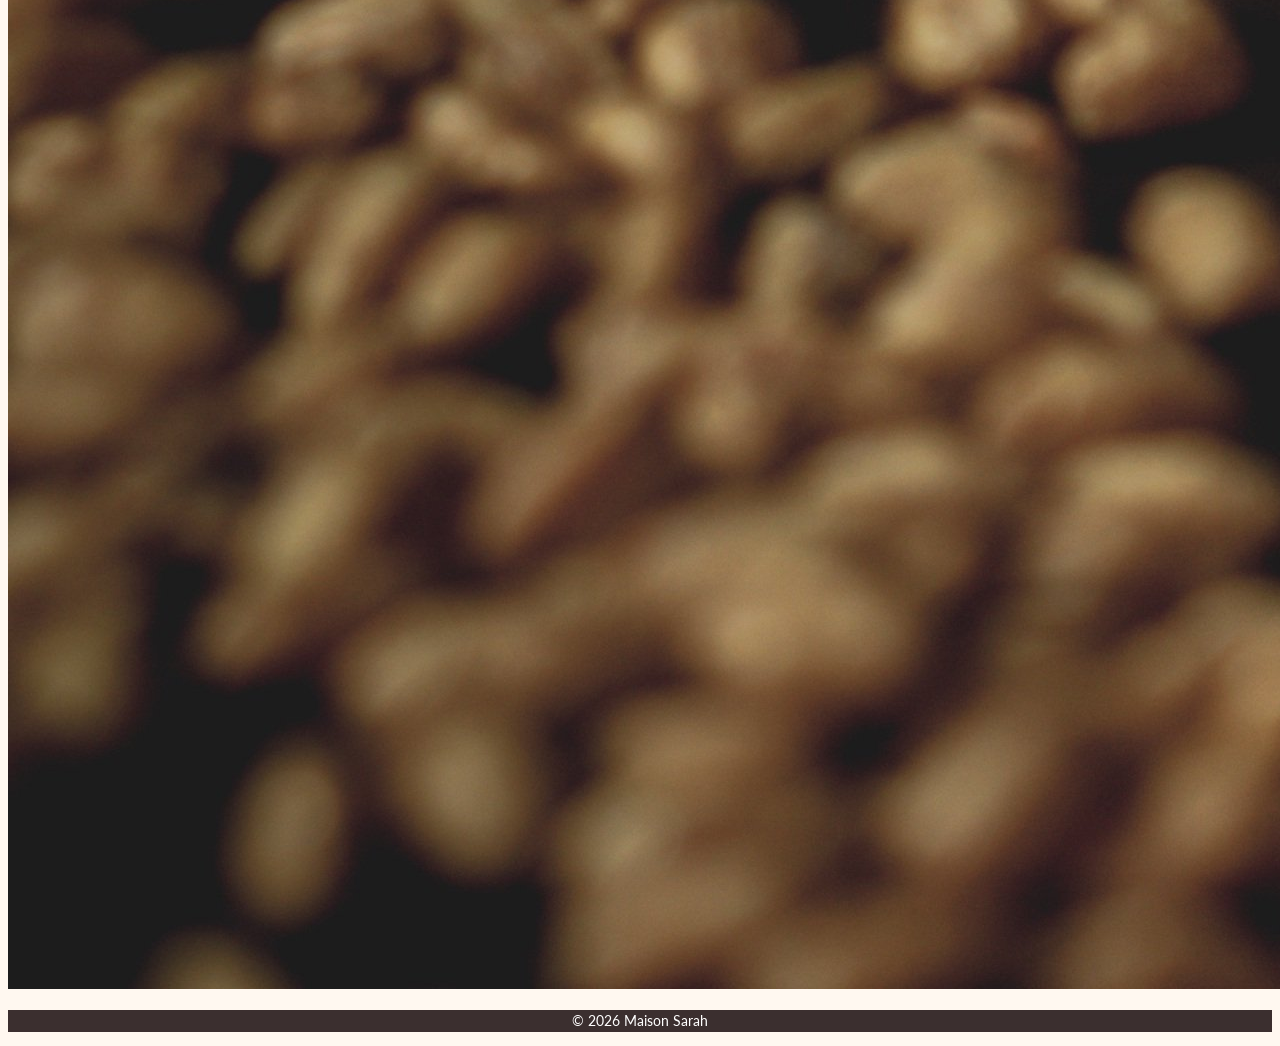
==== commit 0c635925: "Merge branch 'main' into exercise-06-layout" ====
--- a/index.html
+++ b/index.html
@@ -4,6 +4,12 @@
     <meta charset="UTF-8" />
     <meta name="viewport" content="width=device-width, initial-scale=1.0" />
     <title>Maison Sarah</title>
+    <link rel="preconnect" href="https://fonts.googleapis.com" />
+    <link rel="preconnect" href="https://fonts.gstatic.com" crossorigin />
+    <link
+      href="https://fonts.googleapis.com/css2?family=Lato:wght@400;700&family=Playfair+Display:wght@600;700&display=swap"
+      rel="stylesheet"
+    />
     <link rel="stylesheet" href="styles.css" />
   </head>
 
--- a/styles.css
+++ b/styles.css
@@ -1,9 +1,8 @@
-* {
-  box-sizing: border-box;
+html {
+  font-size: 62.5%;
 }
 
 body {
-  margin: 0;
   font-family: "Lato", sans-serif;
   font-size: 1.6rem;
   line-height: 1.6;
@@ -11,10 +10,26 @@
   color: #333333;
 }
 
+h1,
+h2,
+.brand {
+  font-family: "Playfair Display", serif;
+}
+
+h1 {
+  font-size: 3.6rem;
+  letter-spacing: 0.05rem;
+}
+
+h2 {
+  font-size: 2.4rem;
+}
+
 header,
 footer {
   background-color: #3b2f2f;
   color: white;
+  text-align: center;
 }
 
 h1,
@@ -28,54 +43,21 @@
 }
 
 .brand {
+  font-family: "Playfair Display", serif;
+  font-size: 3.6rem;
+  font-weight: 700;
   color: #f4c27a;
 }
 
 .tagline {
   color: #8b4513;
+  font-style: italic;
 }
 
 .price {
   color: #b22222;
 }
-.container {
-  max-width: 120rem;
-  margin: 0 auto;
-  padding: 0 2rem;
-}
-.header-bar {
-  display: flex;
-  justify-content: space-between;
-  align-items: center;
-  padding: 2rem 1rem;
-}
-nav {
-  display: flex;
-  gap: 2rem;
-}
-main {
-  padding: 4rem 0;
-}
 
 footer {
-  padding: 2rem 1rem;
+  font-size: 1.4rem;
 }
-img {
-  max-width: 100%;
-}
-.card-row {
-  display: flex;
-  flex-wrap: wrap;
-  gap: 2rem;
-}
-
-.card {
-  width: 30rem;
-  padding: 2rem;
-  background-color: white;
-}
-
-.card img {
-  width: 100%;
-  height: auto;
-}
